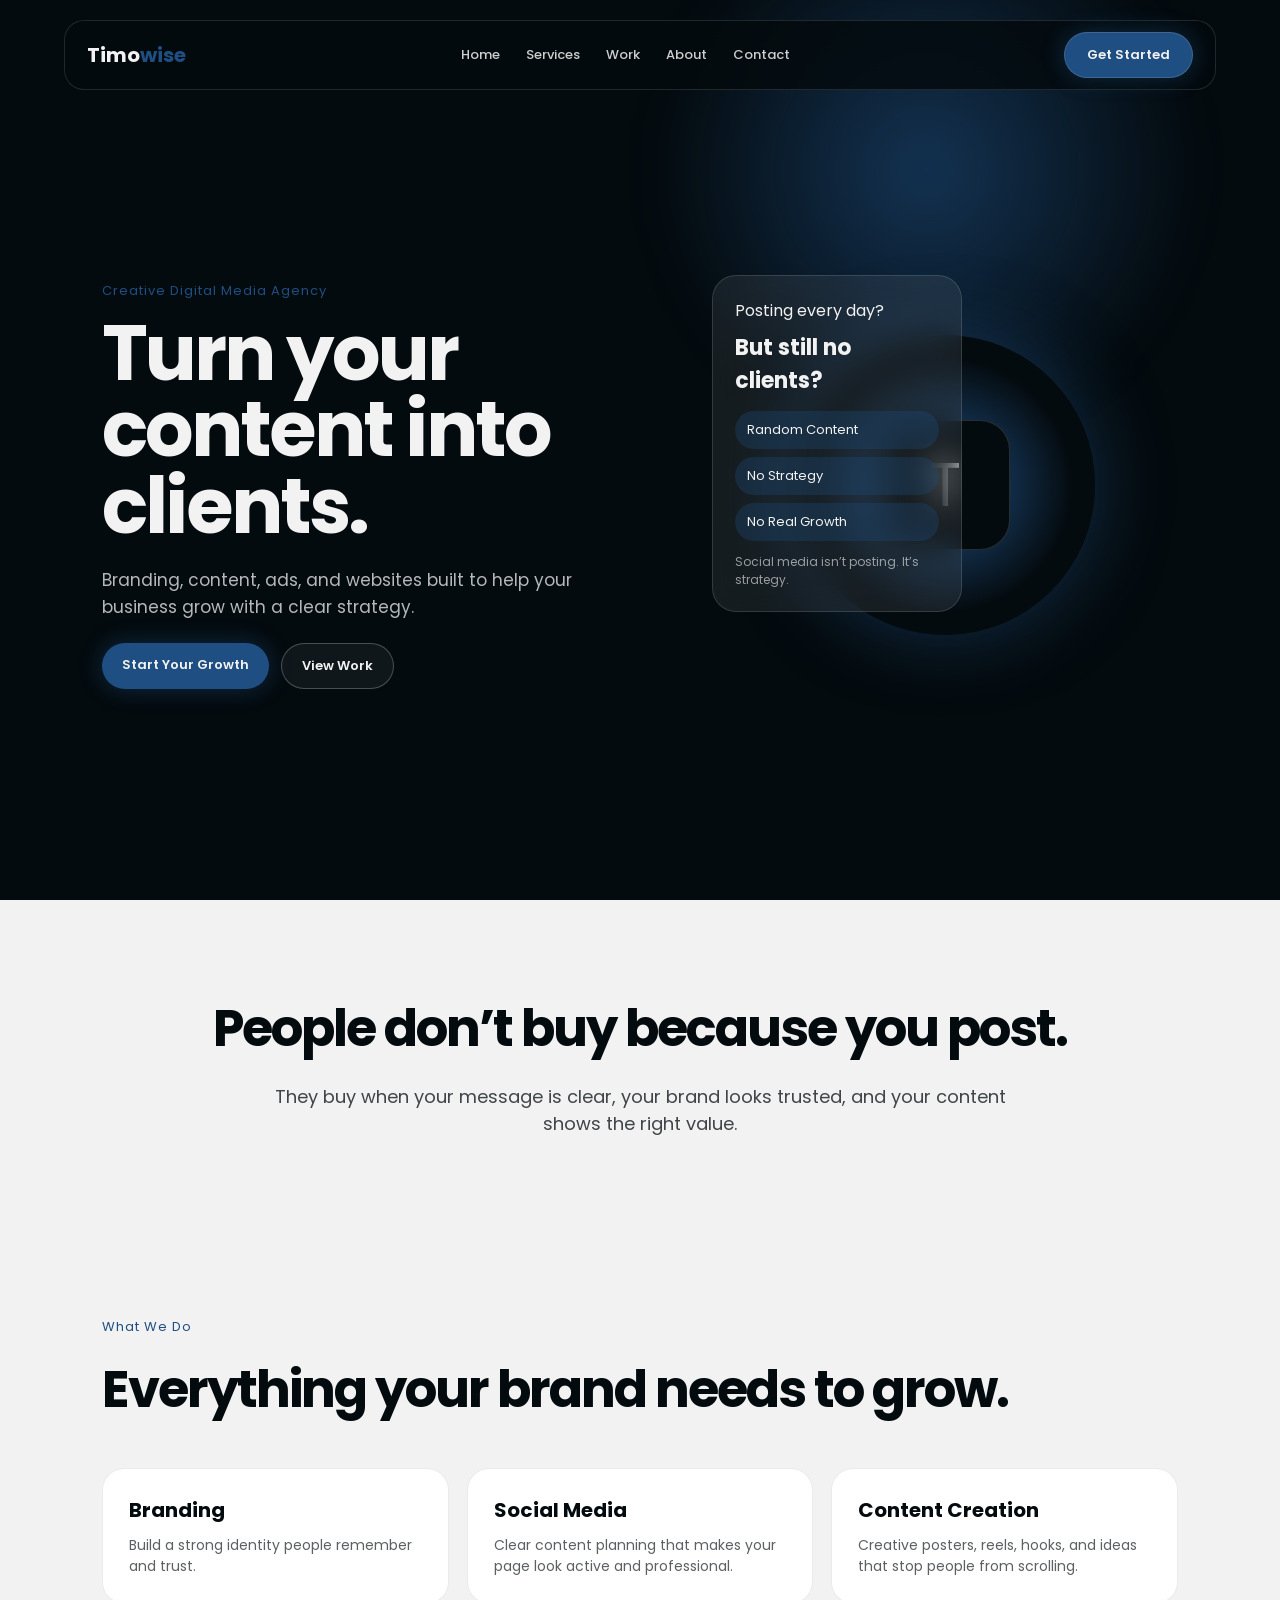
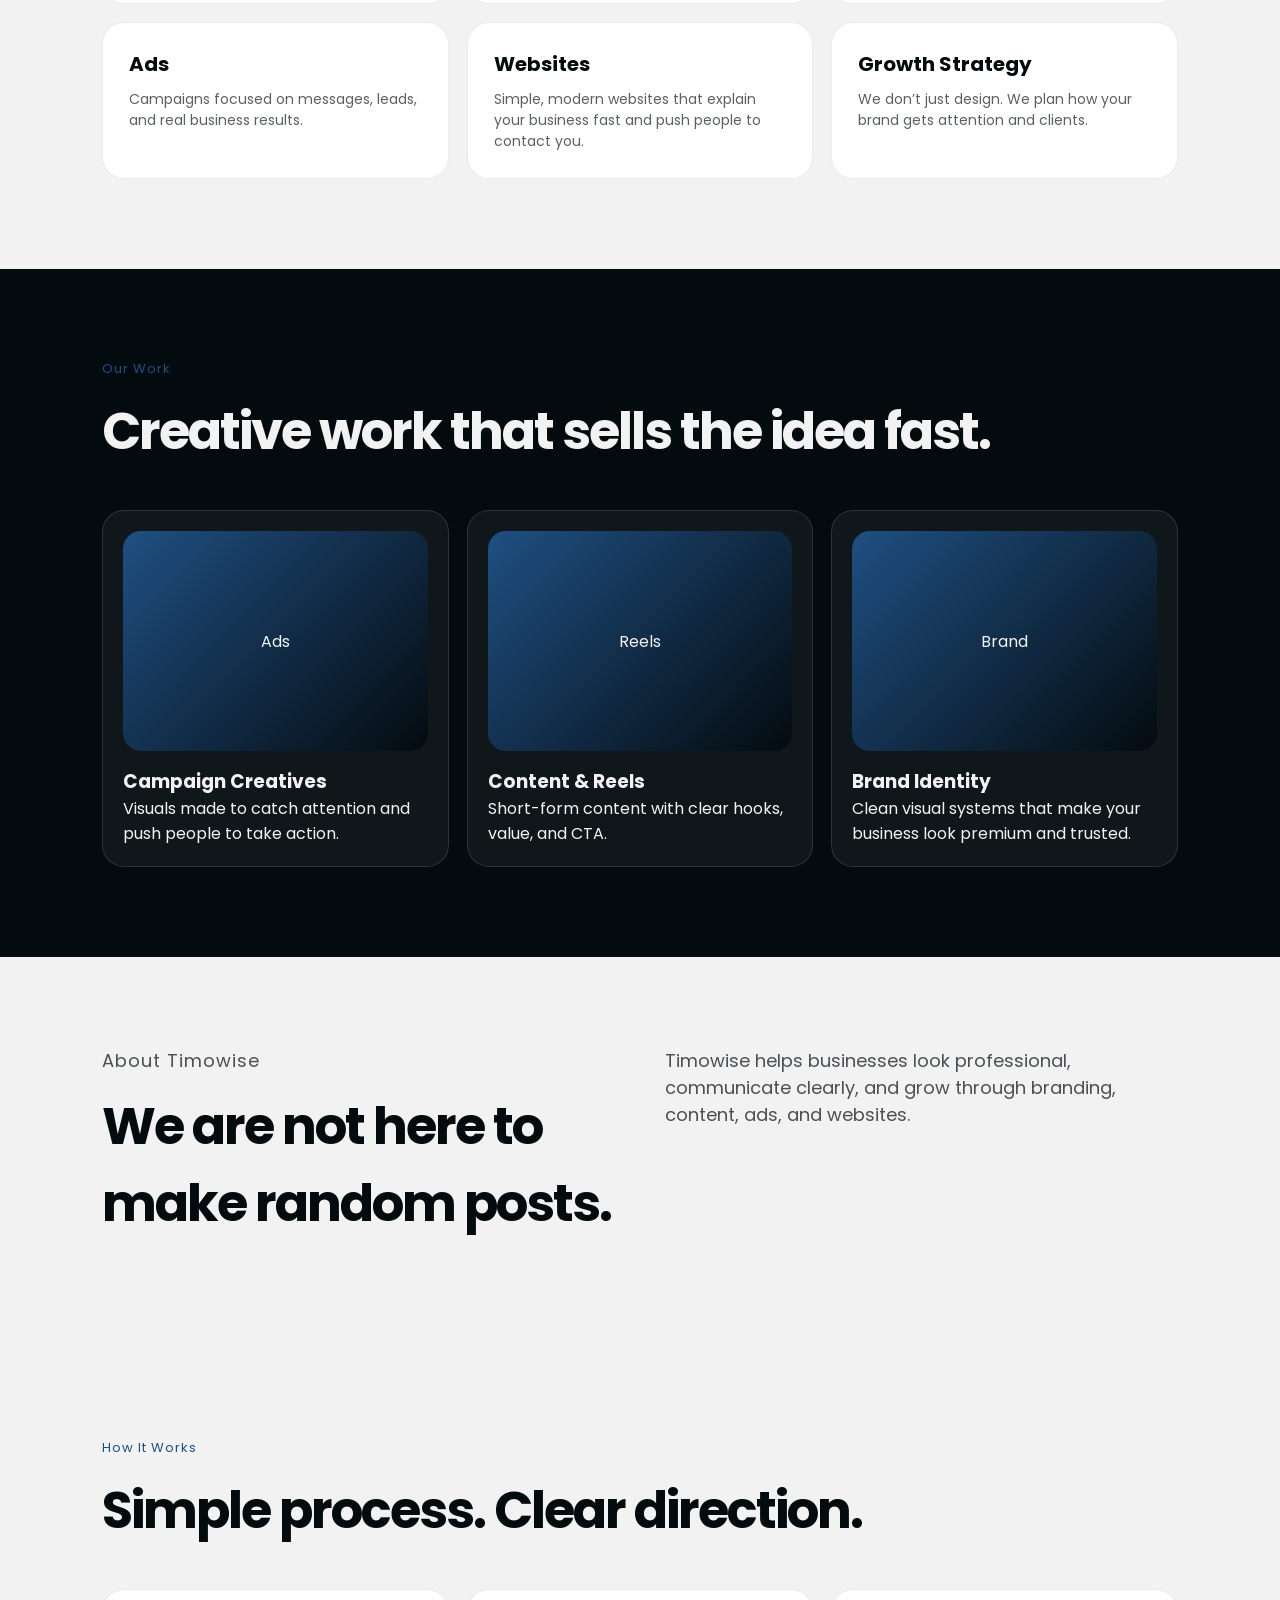
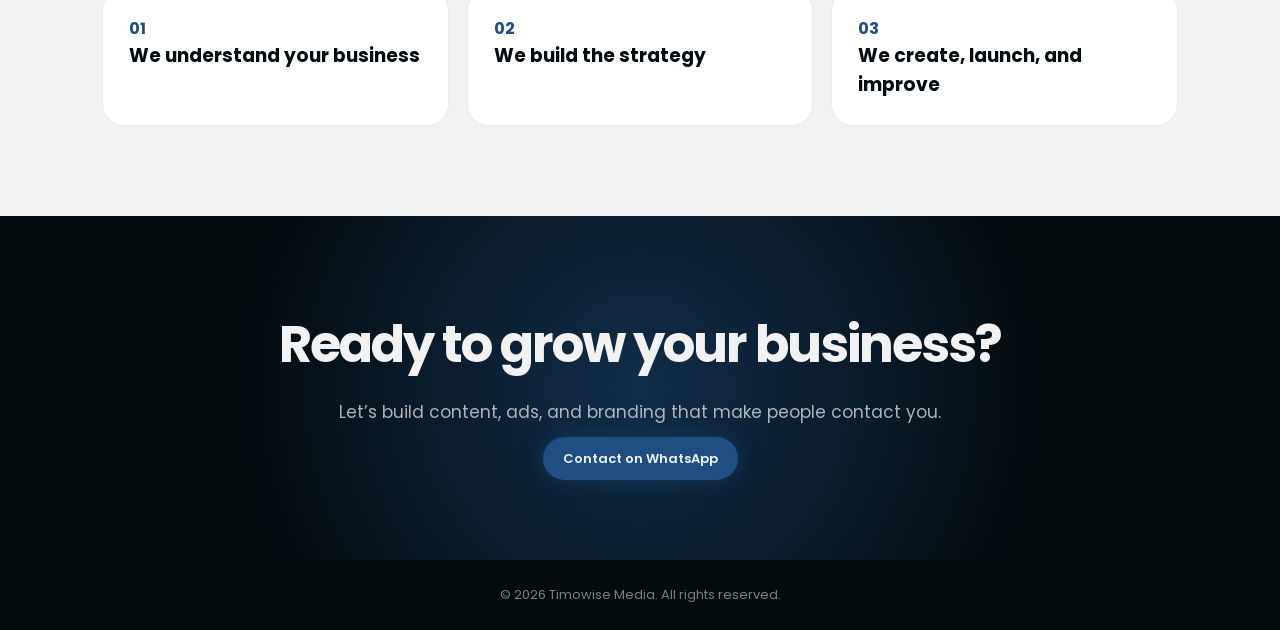
==== index.html @ c502953d "Add files via upload" ====
<!DOCTYPE html>
<html lang="en">
<head>
  <meta charset="UTF-8" />
  <meta name="viewport" content="width=device-width, initial-scale=1.0" />
  <title>Timowise Media | Growth Partner</title>

  <!-- Poppins Font -->
  <link href="https://fonts.googleapis.com/css2?family=Poppins:wght@500;600;700&display=swap" rel="stylesheet">

  <link rel="stylesheet" href="style.css" />
</head>
<body>

  <header class="navbar">
    <div class="logo">Timo<span>wise</span></div>

    <nav class="nav-links" id="navLinks">
      <a href="#home">Home</a>
      <a href="#services">Services</a>
      <a href="#work">Work</a>
      <a href="#about">About</a>
      <a href="#contact">Contact</a>
    </nav>

    <a href="#contact" class="nav-btn">Get Started</a>
    <button class="menu-btn" id="menuBtn">☰</button>
  </header>

  <section class="hero" id="home">
    <div class="hero-glow"></div>

    <div class="hero-content">
      <p class="tag">Creative Digital Media Agency</p>

      <h1>Turn your content into clients.</h1>

      <p class="hero-text">
        Branding, content, ads, and websites built to help your business grow with a clear strategy.
      </p>

      <div class="hero-buttons">
        <a href="#contact" class="btn primary">Start Your Growth</a>
        <a href="#work" class="btn secondary">View Work</a>
      </div>
    </div>

    <div class="hero-visual">
      <div class="growth-card">
        <p>Posting every day?</p>
        <h3>But still no clients?</h3>

        <span>Random Content</span>
        <span>No Strategy</span>
        <span>No Real Growth</span>

        <small>Social media isn’t posting. It’s strategy.</small>
      </div>

      <div class="brand-orb">
        <div class="brand-letter">T</div>
      </div>
    </div>
  </section>

  <section class="problem">
    <h2>People don’t buy because you post.</h2>
    <p>
      They buy when your message is clear, your brand looks trusted, and your content shows the right value.
    </p>
  </section>

  <section class="services" id="services">
    <p class="section-tag">What We Do</p>
    <h2>Everything your brand needs to grow.</h2>

    <div class="service-grid">
      <div class="service-card">
        <h3>Branding</h3>
        <p>Build a strong identity people remember and trust.</p>
      </div>

      <div class="service-card">
        <h3>Social Media</h3>
        <p>Clear content planning that makes your page look active and professional.</p>
      </div>

      <div class="service-card">
        <h3>Content Creation</h3>
        <p>Creative posters, reels, hooks, and ideas that stop people from scrolling.</p>
      </div>

      <div class="service-card">
        <h3>Ads</h3>
        <p>Campaigns focused on messages, leads, and real business results.</p>
      </div>

      <div class="service-card">
        <h3>Websites</h3>
        <p>Simple, modern websites that explain your business fast and push people to contact you.</p>
      </div>

      <div class="service-card">
        <h3>Growth Strategy</h3>
        <p>We don’t just design. We plan how your brand gets attention and clients.</p>
      </div>
    </div>
  </section>

  <section class="work" id="work">
    <p class="section-tag">Our Work</p>
    <h2>Creative work that sells the idea fast.</h2>

    <div class="work-grid">
      <div class="work-card">
        <div class="work-img">Ads</div>
        <h3>Campaign Creatives</h3>
        <p>Visuals made to catch attention and push people to take action.</p>
      </div>

      <div class="work-card">
        <div class="work-img">Reels</div>
        <h3>Content & Reels</h3>
        <p>Short-form content with clear hooks, value, and CTA.</p>
      </div>

      <div class="work-card">
        <div class="work-img">Brand</div>
        <h3>Brand Identity</h3>
        <p>Clean visual systems that make your business look premium and trusted.</p>
      </div>
    </div>
  </section>

  <section class="about" id="about">
    <div>
      <p class="section-tag">About Timowise</p>
      <h2>We are not here to make random posts.</h2>
    </div>

    <p>
      Timowise helps businesses look professional, communicate clearly, and grow through branding, content, ads, and websites.
    </p>
  </section>

  <section class="process">
    <p class="section-tag">How It Works</p>
    <h2>Simple process. Clear direction.</h2>

    <div class="steps">
      <div class="step">
        <span>01</span>
        <h3>We understand your business</h3>
      </div>

      <div class="step">
        <span>02</span>
        <h3>We build the strategy</h3>
      </div>

      <div class="step">
        <span>03</span>
        <h3>We create, launch, and improve</h3>
      </div>
    </div>
  </section>

  <section class="contact" id="contact">
    <h2>Ready to grow your business?</h2>
    <p>Let’s build content, ads, and branding that make people contact you.</p>

    <a href="https://wa.me/96100000000" class="btn primary">Contact on WhatsApp</a>
  </section>

  <footer>
    <p>© 2026 Timowise Media. All rights reserved.</p>
  </footer>

  <script src="script.js"></script>
</body>
</html>
---- style.css ----
@font-face {
  font-family: "Degular";
  src: url("fonts/DegularDemo-Regular.woff2") format("woff2");
}

:root {
  --light: #F2F2F2;
  --blue: #1F4F82;
  --dark: #040B0F;
}

* {
  margin: 0;
  padding: 0;
  box-sizing: border-box;
  font-family: "Poppins", sans-serif;
}

html {
  scroll-behavior: smooth;
}

body {
  background: var(--dark);
  color: var(--light);
  overflow-x: hidden;
}

/* NAVBAR */

.navbar {
  width: 90%;
  max-width: 1200px;
  height: 70px;
  padding: 0 22px;
  position: fixed;
  top: 20px;
  left: 50%;
  transform: translateX(-50%);
  z-index: 1000;

  background: rgba(4, 11, 15, 0.85);
  border: 1px solid rgba(242, 242, 242, 0.12);
  backdrop-filter: blur(16px);
  border-radius: 20px;

  display: flex;
  align-items: center;
  justify-content: space-between;
}

.logo {
  font-size: 20px;
  font-weight: 700;
}

.logo span {
  color: var(--blue);
}

.nav-links {
  display: flex;
  gap: 26px;
}

.nav-links a {
  color: var(--light);
  text-decoration: none;
  font-size: 13px;
  font-weight: 500;
  opacity: 0.85;
  transition: 0.3s;
}

.nav-links a:hover {
  color: var(--blue);
  opacity: 1;
}

/* NAV GET STARTED BUTTON */

.nav-btn {
  text-decoration: none;
  padding: 12px 22px;
  border-radius: 999px;
  font-size: 13px;
  font-weight: 600;
  color: var(--light);
  background: var(--blue);
  border: 1px solid rgba(242, 242, 242, 0.14);
  box-shadow: 0 0 22px rgba(31, 79, 130, 0.45);
  transition: 0.3s ease;
}

.nav-btn:hover {
  transform: translateY(-3px) scale(1.04);
  box-shadow: 0 14px 35px rgba(31, 79, 130, 0.55);
}

/* BUTTONS */

.btn {
  text-decoration: none;
  padding: 12px 20px;
  border-radius: 999px;
  font-size: 13px;
  font-weight: 600;
  transition: 0.3s ease;
}

.primary {
  background: var(--blue);
  color: var(--light);
  box-shadow: 0 0 22px rgba(31, 79, 130, 0.45);
}

.secondary {
  border: 1px solid rgba(242, 242, 242, 0.25);
  color: var(--light);
  background: rgba(242, 242, 242, 0.05);
}

.btn:hover {
  transform: translateY(-3px) scale(1.04);
  box-shadow: 0 14px 35px rgba(31, 79, 130, 0.45);
}

.menu-btn {
  display: none;
  background: none;
  border: none;
  color: var(--light);
  font-size: 24px;
}

/* HERO */

.hero {
  min-height: 100vh;
  padding: 150px 8% 80px;
  display: grid;
  grid-template-columns: 1.1fr 0.9fr;
  align-items: center;
  gap: 40px;
  position: relative;
}

.hero-glow {
  position: absolute;
  width: 580px;
  height: 580px;
  top: -120px;
  right: 5%;
  background: radial-gradient(circle, rgba(31,79,130,0.6), transparent 65%);
  filter: blur(25px);
  z-index: -1;
}

.tag,
.section-tag {
  font-family: "Degular", "Poppins", sans-serif;
  color: var(--blue);
  font-size: 13px;
  letter-spacing: 1px;
  margin-bottom: 14px;
}

.hero h1 {
  max-width: 760px;
  font-size: clamp(42px, 6vw, 78px);
  line-height: 1;
  letter-spacing: -3px;
  font-weight: 700;
}

.hero-text {
  max-width: 520px;
  margin: 22px 0;
  font-size: 17px;
  line-height: 1.6;
  color: rgba(242,242,242,0.75);
}

.hero-buttons {
  display: flex;
  gap: 12px;
}

.hero-visual {
  height: 480px;
  display: flex;
  align-items: center;
  justify-content: center;
  position: relative;
}

.brand-orb {
  width: 300px;
  height: 300px;
  border-radius: 50%;
  background: radial-gradient(circle, var(--blue), var(--dark) 60%);
  box-shadow: 0 0 70px rgba(31,79,130,0.5);
  display: flex;
  align-items: center;
  justify-content: center;
}

.brand-letter {
  width: 130px;
  height: 130px;
  border-radius: 30px;
  background: var(--dark);
  border: 1px solid rgba(242,242,242,0.15);
  font-size: 60px;
  display: flex;
  align-items: center;
  justify-content: center;
}

.growth-card {
  position: absolute;
  left: 0;
  top: 30px;
  width: 250px;
  padding: 22px;
  border-radius: 24px;
  background: rgba(242,242,242,0.08);
  border: 1px solid rgba(242,242,242,0.14);
  backdrop-filter: blur(16px);
  animation: float 4s ease-in-out infinite;
  transition: 0.3s ease;
}

.growth-card:hover {
  transform: translateY(-10px) scale(1.04);
  box-shadow: 0 24px 55px rgba(31,79,130,0.35);
}

.growth-card h3 {
  font-size: 22px;
  margin: 8px 0 14px;
}

.growth-card span {
  display: block;
  padding: 9px 12px;
  margin-top: 8px;
  border-radius: 999px;
  background: rgba(31,79,130,0.3);
  font-size: 13px;
}

.growth-card small {
  display: block;
  margin-top: 12px;
  font-size: 12px;
  color: rgba(242,242,242,0.6);
}

@keyframes float {
  0%,100% { transform: translateY(0); }
  50% { transform: translateY(-12px); }
}

/* SECTIONS */

section {
  padding: 90px 8%;
}

.problem h2,
.services h2,
.work h2,
.about h2,
.process h2,
.contact h2 {
  font-size: clamp(30px, 4vw, 52px);
  letter-spacing: -2px;
  margin-bottom: 16px;
}

.problem {
  background: var(--light);
  color: var(--dark);
  text-align: center;
}

.problem p {
  max-width: 750px;
  margin: auto;
  font-size: 18px;
  color: rgba(4,11,15,0.75);
}

/* SERVICES */

.services {
  background: var(--light);
  color: var(--dark);
}

.service-grid,
.work-grid,
.steps {
  margin-top: 40px;
  display: grid;
  grid-template-columns: repeat(3,1fr);
  gap: 18px;
}

/* ALL CARDS HOVER EFFECT */

.service-card,
.step,
.work-card {
  transition: 0.3s ease;
  cursor: pointer;
}

.service-card:hover,
.step:hover,
.work-card:hover {
  transform: translateY(-10px) scale(1.03);
  box-shadow: 0 22px 55px rgba(4,11,15,0.18);
}

.service-card,
.step {
  padding: 26px;
  border-radius: 22px;
  background: white;
  border: 1px solid rgba(4,11,15,0.08);
}

.service-card h3 {
  font-size: 20px;
  margin-bottom: 10px;
}

.service-card p {
  font-size: 14px;
  color: rgba(4,11,15,0.65);
}

/* WORK */

.work {
  background: var(--dark);
}

.work-card {
  padding: 20px;
  border-radius: 22px;
  background: rgba(242,242,242,0.05);
  border: 1px solid rgba(242,242,242,0.12);
}

.work-card:hover {
  background: rgba(242,242,242,0.08);
  box-shadow: 0 24px 60px rgba(31,79,130,0.28);
}

.work-img {
  height: 220px;
  border-radius: 18px;
  margin-bottom: 16px;
  background: linear-gradient(135deg, var(--blue), var(--dark));
  display: flex;
  align-items: center;
  justify-content: center;
}

/* ABOUT */

.about {
  background: var(--light);
  color: var(--dark);
  display: grid;
  grid-template-columns: 1fr 1fr;
  gap: 50px;
}

.about p {
  font-size: 18px;
  color: rgba(4,11,15,0.7);
}

/* PROCESS */

.process {
  background: var(--light);
  color: var(--dark);
}

.step span {
  color: var(--blue);
  font-weight: 700;
}

/* CONTACT */

.contact {
  text-align: center;
  background:
    radial-gradient(circle, rgba(31,79,130,0.5), transparent 60%),
    var(--dark);
}

.contact p {
  font-size: 17px;
  color: rgba(242,242,242,0.7);
  margin-bottom: 20px;
}

/* FOOTER */

footer {
  padding: 25px;
  text-align: center;
  font-size: 13px;
  color: rgba(242,242,242,0.5);
}

/* SCROLL ANIMATION */

.reveal {
  opacity: 0;
  transform: translateY(40px);
  transition: 0.7s ease;
}

.reveal.active {
  opacity: 1;
  transform: translateY(0);
}

/* MOBILE */

@media (max-width: 900px) {
  .nav-links {
    display: none;
    position: absolute;
    top: 80px;
    right: 0;
    width: 100%;
    padding: 20px;
    background: var(--dark);
    flex-direction: column;
    text-align: center;
    border-radius: 18px;
  }

  .nav-links.active {
    display: flex;
  }

  .menu-btn {
    display: block;
  }

  .nav-btn {
    display: none;
  }

  .hero {
    grid-template-columns: 1fr;
  }

  .hero-buttons {
    flex-wrap: wrap;
  }

  .service-grid,
  .work-grid,
  .steps,
  .about {
    grid-template-columns: 1fr;
  }
}
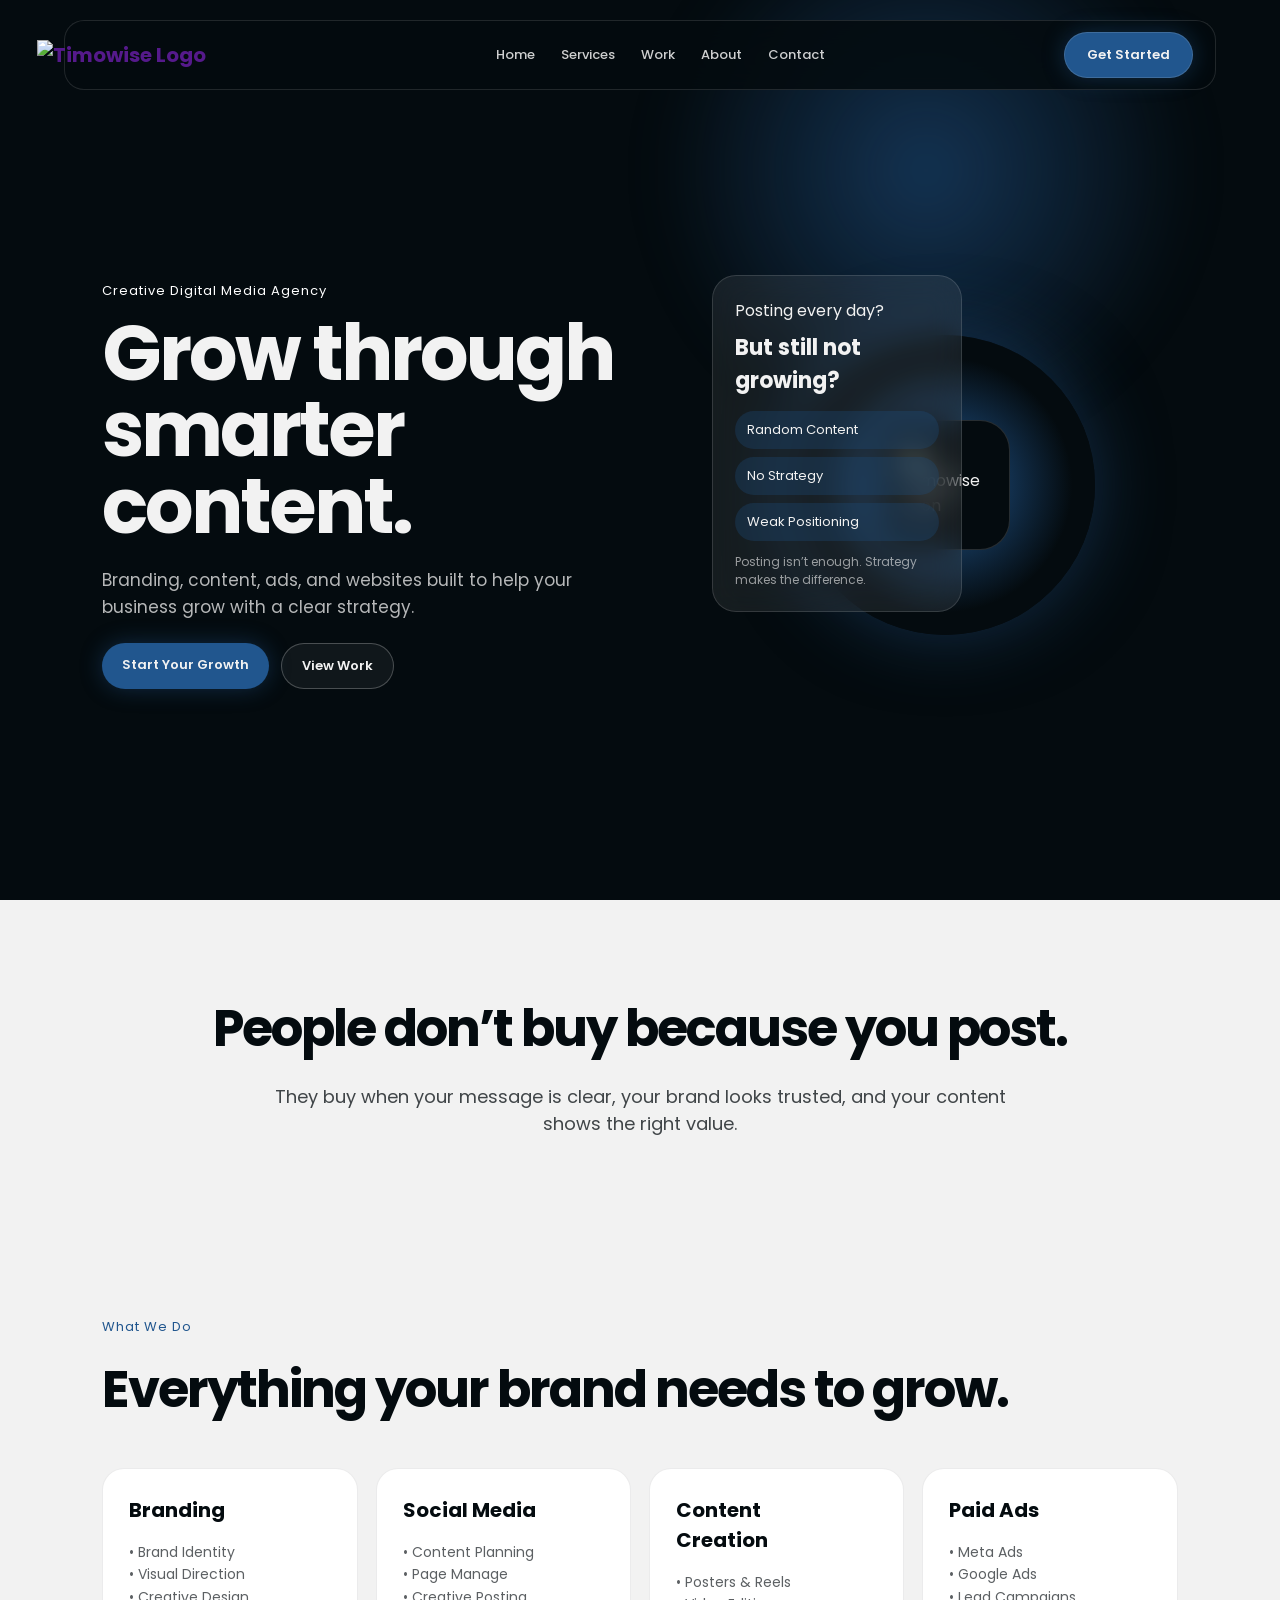
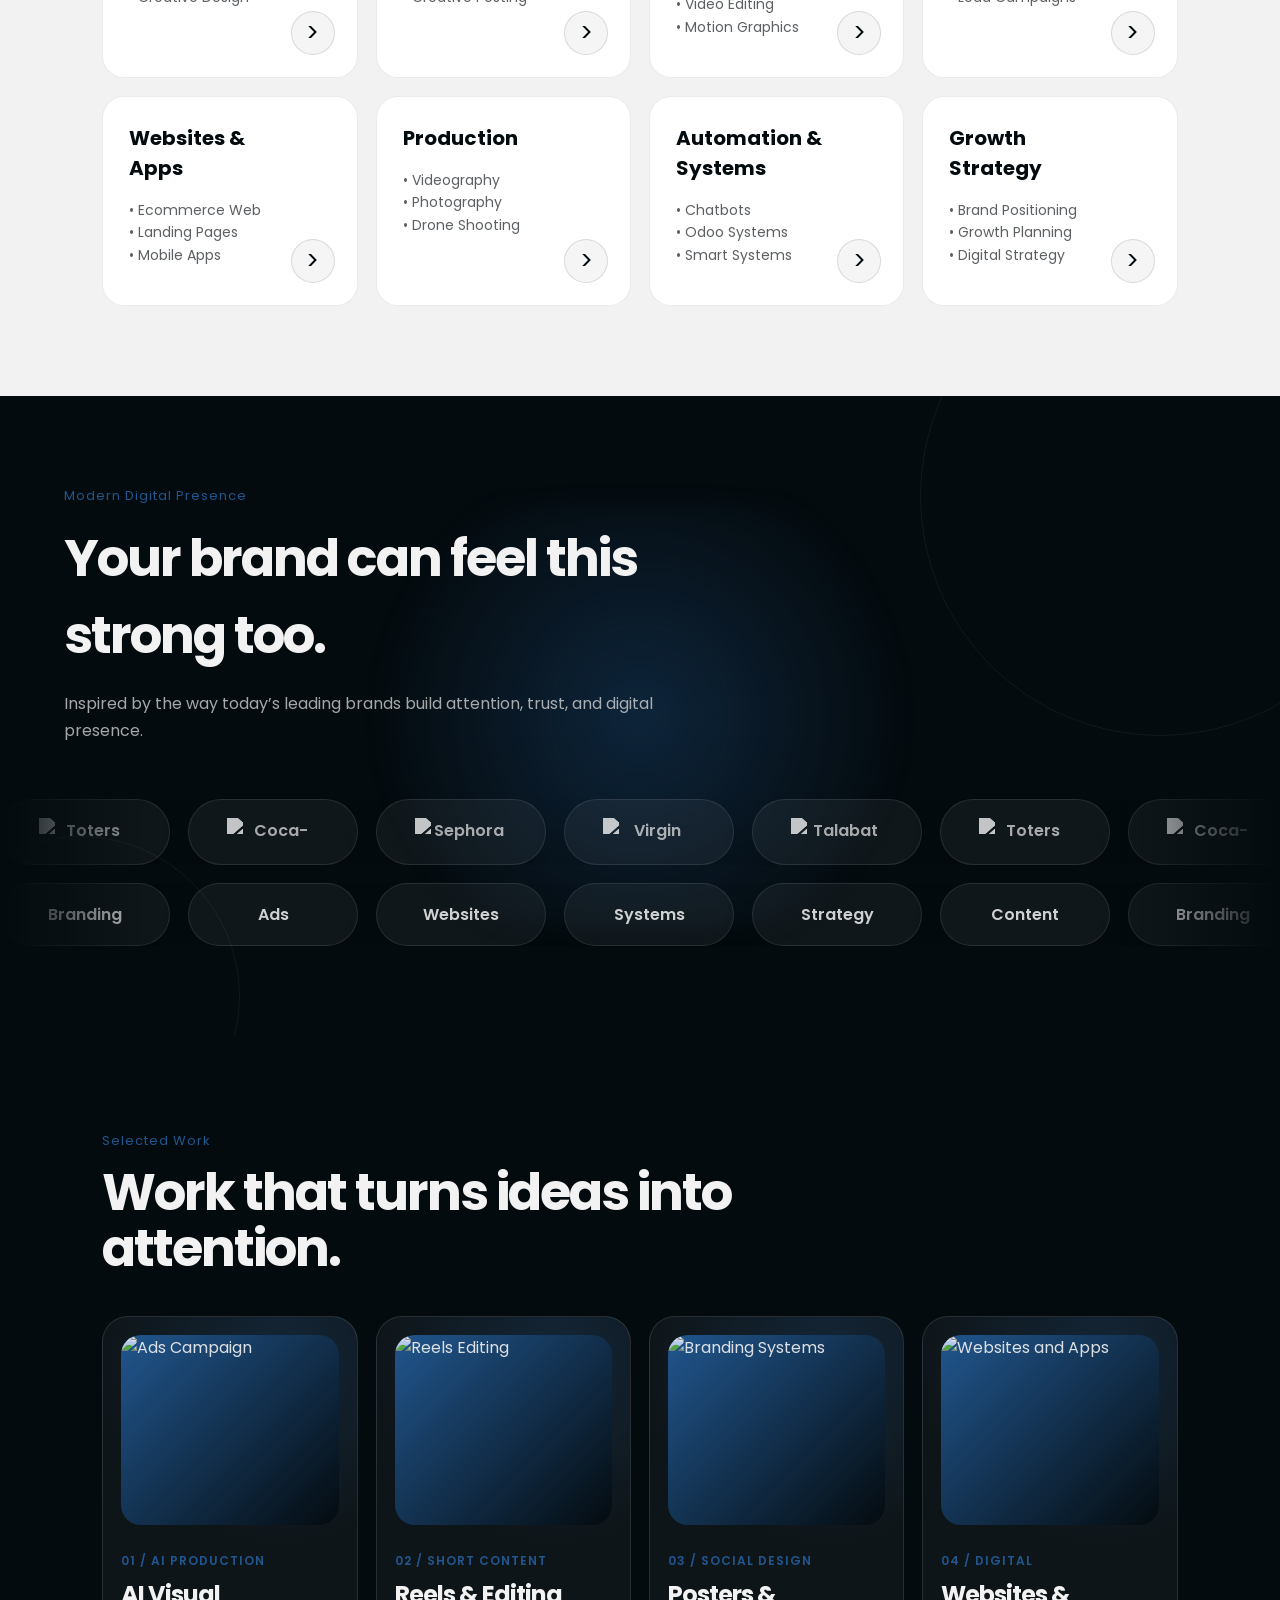
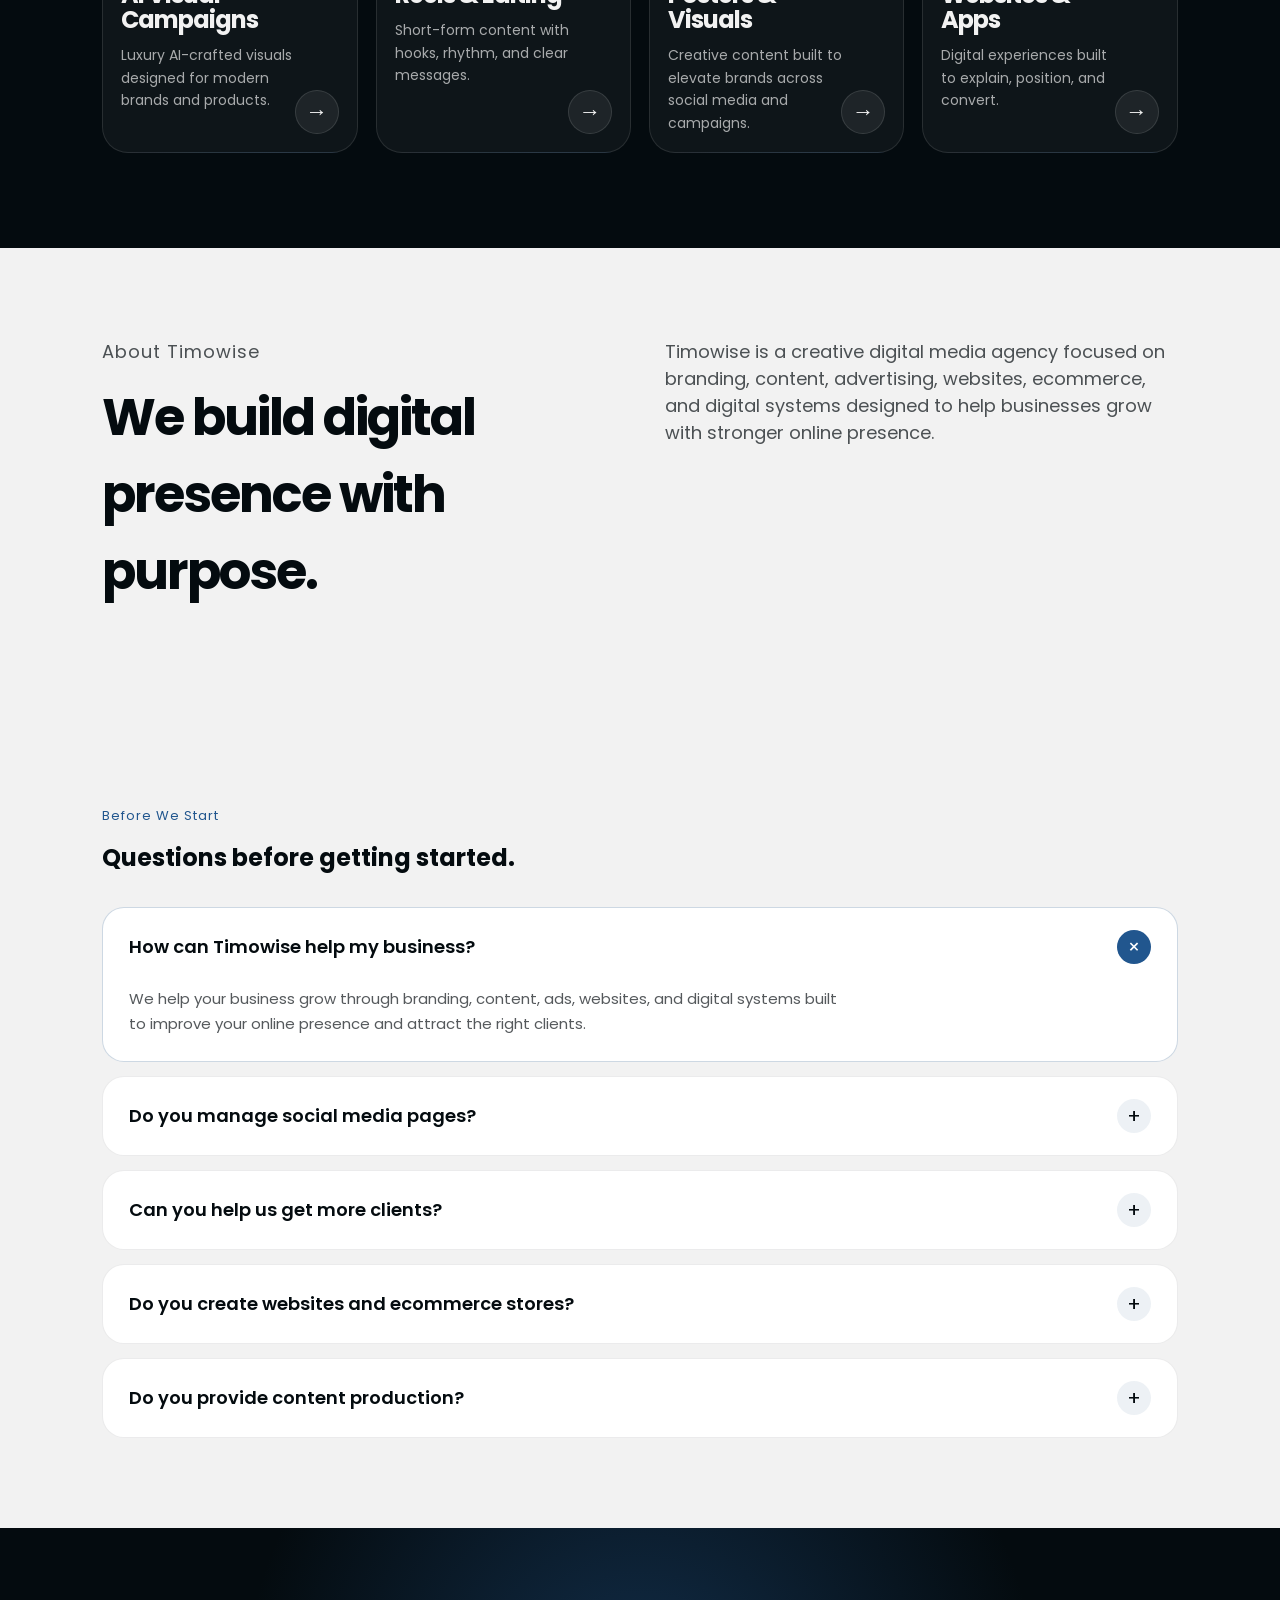
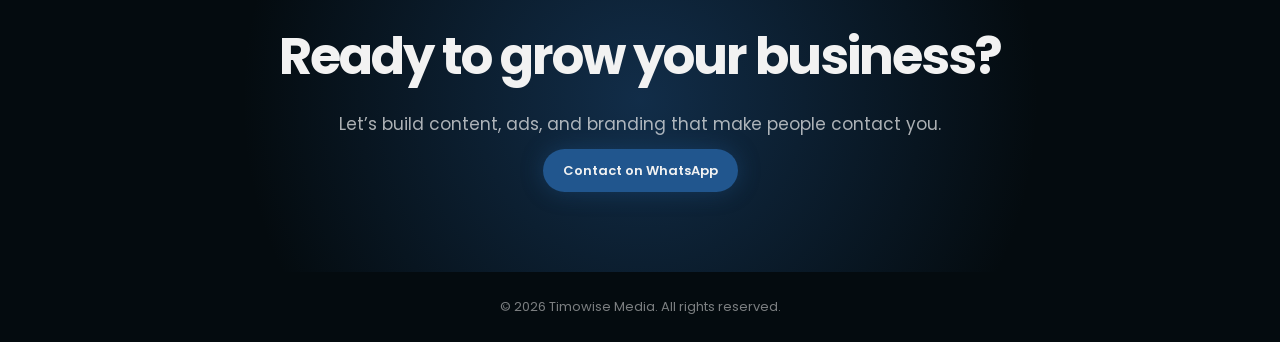
==== commit 88646084: "Add files via upload" ====
--- a/index.html
+++ b/index.html
@@ -11,9 +11,19 @@
   <link rel="stylesheet" href="style.css" />
 </head>
 <body>
+  
+<div class="preloader">
+  <div class="preloader-top"></div>
+  <div class="preloader-bottom"></div>
+
+  <div class="loader-line"></div>
+</div>
+
 
   <header class="navbar">
-    <div class="logo">Timo<span>wise</span></div>
+    <a href="" class="logo">
+  <img src="/logo/logo1.png" alt="Timowise Logo">
+</a>
 
     <nav class="nav-links" id="navLinks">
       <a href="#home">Home</a>
@@ -31,9 +41,12 @@
     <div class="hero-glow"></div>
 
     <div class="hero-content">
-      <p class="tag">Creative Digital Media Agency</p>
-
-      <h1>Turn your content into clients.</h1>
+      <p class="tag" style="color: white;">Creative Digital Media Agency</p>
+
+      <!-- <h1>Turn your content into growth.</h1> -->
+      <!-- <h1>Grow through smarter digital content</h1> -->
+      <h1>Grow through smarter content.</h1>
+     
 
       <p class="hero-text">
         Branding, content, ads, and websites built to help your business grow with a clear strategy.
@@ -48,19 +61,25 @@
     <div class="hero-visual">
       <div class="growth-card">
         <p>Posting every day?</p>
-        <h3>But still no clients?</h3>
+        <h3>But still not growing?</h3>
 
         <span>Random Content</span>
         <span>No Strategy</span>
-        <span>No Real Growth</span>
-
-        <small>Social media isn’t posting. It’s strategy.</small>
+        <span>Weak Positioning</span>
+
+        <small>Posting isn’t enough. Strategy makes the difference.</small>
       </div>
 
       <div class="brand-orb">
-        <div class="brand-letter">T</div>
-      </div>
-    </div>
+  <div class="brand-letter">
+    <img src="./logo/icon.png" alt="Timowise Icon">
+  </div>
+  </div>
+
+      <!-- <div class="brand-orb">
+        <div class="brand-letter">ti</div>
+      </div>
+    </div> -->
   </section>
 
   <section class="problem">
@@ -70,79 +89,398 @@
     </p>
   </section>
 
-  <section class="services" id="services">
-    <p class="section-tag">What We Do</p>
-    <h2>Everything your brand needs to grow.</h2>
-
-    <div class="service-grid">
-      <div class="service-card">
-        <h3>Branding</h3>
-        <p>Build a strong identity people remember and trust.</p>
-      </div>
-
-      <div class="service-card">
-        <h3>Social Media</h3>
-        <p>Clear content planning that makes your page look active and professional.</p>
-      </div>
-
-      <div class="service-card">
-        <h3>Content Creation</h3>
-        <p>Creative posters, reels, hooks, and ideas that stop people from scrolling.</p>
-      </div>
-
-      <div class="service-card">
-        <h3>Ads</h3>
-        <p>Campaigns focused on messages, leads, and real business results.</p>
-      </div>
-
-      <div class="service-card">
-        <h3>Websites</h3>
-        <p>Simple, modern websites that explain your business fast and push people to contact you.</p>
-      </div>
-
-      <div class="service-card">
-        <h3>Growth Strategy</h3>
-        <p>We don’t just design. We plan how your brand gets attention and clients.</p>
-      </div>
-    </div>
-  </section>
-
-  <section class="work" id="work">
-    <p class="section-tag">Our Work</p>
-    <h2>Creative work that sells the idea fast.</h2>
-
-    <div class="work-grid">
-      <div class="work-card">
-        <div class="work-img">Ads</div>
-        <h3>Campaign Creatives</h3>
-        <p>Visuals made to catch attention and push people to take action.</p>
-      </div>
-
-      <div class="work-card">
-        <div class="work-img">Reels</div>
-        <h3>Content & Reels</h3>
-        <p>Short-form content with clear hooks, value, and CTA.</p>
-      </div>
-
-      <div class="work-card">
-        <div class="work-img">Brand</div>
-        <h3>Brand Identity</h3>
-        <p>Clean visual systems that make your business look premium and trusted.</p>
-      </div>
-    </div>
-  </section>
+<section class="services" id="services">
+  <p class="section-tag">What We Do</p>
+
+  <h2>Everything your brand needs to grow.</h2>
+
+  <div class="service-grid">
+
+    <div class="service-card">
+      <h3>Branding</h3>
+
+      <p>• Brand Identity</p>
+      <p>• Visual Direction</p>
+      <p>• Creative Design</p>
+
+      <a href="contact-cta.html" class="service-arrow">></a>
+    </div>
+
+    <div class="service-card">
+      <h3>Social Media</h3>
+
+      <p>• Content Planning</p>
+      <p>• Page Manage</p>
+      <p>• Creative Posting</p>
+
+      <a href="contact-cta.html" class="service-arrow">></a>
+    </div>
+
+    <div class="service-card">
+      <h3>Content Creation</h3>
+
+      <p>• Posters & Reels</p>
+      <p>• Video Editing</p>
+      <p>• Motion Graphics</p>
+
+      <a href="contact-cta.html" class="service-arrow">></a>
+    </div>
+
+    <div class="service-card">
+      <h3>Paid Ads</h3>
+
+      <p>• Meta Ads</p>
+      <p>• Google Ads</p>
+      <p>• Lead Campaigns</p>
+
+      <a href="contact-cta.html" class="service-arrow">></a>
+    </div>
+
+    <div class="service-card">
+      <h3>Websites & Apps</h3>
+
+      <p>• Ecommerce Web</p>
+      <p>• Landing Pages</p>
+      <p>• Mobile Apps</p>
+
+      <a href="contact-cta.html" class="service-arrow">></a>
+    </div>
+
+    <div class="service-card">
+      <h3>Production</h3>
+
+      <p>• Videography</p>
+      <p>• Photography</p>
+      <p>• Drone Shooting</p>
+
+      <a href="contact-cta.html" class="service-arrow">></a>
+    </div>
+
+    <div class="service-card">
+      <h3>Automation & Systems</h3>
+
+      <p>• Chatbots</p>
+      <p>• Odoo Systems</p>
+      <p>• Smart Systems</p>
+
+      <a href="contact-cta.html" class="service-arrow">></a>
+    </div>
+
+    <div class="service-card">
+      <h3>Growth Strategy</h3>
+
+      <p>• Brand Positioning</p>
+      <p>• Growth Planning</p>
+      <p>• Digital Strategy</p>
+
+      <a href="contact-cta.html" class="service-arrow">></a>
+    </div>
+
+  </div>
+</section>
+
+
+<section class="brand-era">
+  <div class="brand-bg-glow"></div>
+  <div class="brand-orbit orbit-one"></div>
+  <div class="brand-orbit orbit-two"></div>
+
+  <div class="brand-era-content">
+    <p class="section-tag">Modern Digital Presence</p>
+
+    <h2>Your brand can feel this <br> strong too.</h2>
+
+    <p class="brand-era-subtext">
+      Inspired by the way today’s leading brands build attention, trust, and digital presence.
+    </p>
+  </div>
+
+  <div class="brand-marquee">
+    <div class="brand-track">
+
+      <div class="brand-pill logo-pill">
+        <img src="/brandsImge/ttrs.png" alt="Toters">
+      </div>
+
+      <div class="brand-pill logo-pill">
+        <img src="/brandsImge/ccla.png" alt="Coca-Cola">
+      </div>
+
+      <div class="brand-pill logo-pill">
+        <img src="/brandsImge/sephora.png" alt="Sephora">
+      </div>
+
+      <div class="brand-pill logo-pill">
+        <img src="/brandsImge/virgin.png" alt="Virgin">
+      </div>
+
+      <div class="brand-pill logo-pill">
+        <img src="/brandsImge/talabat.png" alt="Talabat">
+      </div>
+
+
+      
+      <div class="brand-pill logo-pill">
+        <img src="/brandsImge/ttrs.png" alt="Toters">
+      </div>
+
+      <div class="brand-pill logo-pill">
+        <img src="/brandsImge/ccla.png" alt="Coca-Cola">
+      </div>
+
+      <div class="brand-pill logo-pill">
+        <img src="/brandsImge/sephora.png" alt="Sephora">
+      </div>
+
+      <div class="brand-pill logo-pill">
+        <img src="/brandsImge/virgin.png" alt="Virgin">
+      </div>
+
+      <div class="brand-pill logo-pill">
+        <img src="/brandsImge/talabat.png" alt="Talabat">
+      </div>
+<!-- 
+      <div class="brand-pill logo-pill">
+        <img src="images/notion.svg" alt="Huawei">
+      </div>
+
+      <div class="brand-pill logo-pill">
+        <img src="images/apple.svg" alt="Apple">
+      </div>
+
+      <div class="brand-pill logo-pill">
+        <img src="images/nike.svg" alt="Nike">
+      </div>
+
+      <div class="brand-pill logo-pill">
+        <img src="images/spotify.svg" alt="Spotify">
+      </div>
+
+      <div class="brand-pill logo-pill">
+        <img src="images/airbnb.svg" alt="Airbnb">
+      </div>
+
+      <div class="brand-pill logo-pill">
+        <img src="images/netflix.svg" alt="Netflix">
+      </div>
+
+      <div class="brand-pill logo-pill">
+        <img src="images/notion.svg" alt="Notion">
+      </div> -->
+
+    </div>
+  </div>
+
+  <div class="brand-marquee reverse">
+    <div class="brand-track">
+      <div class="brand-pill">Branding</div>
+      <div class="brand-pill">Ads</div>
+      <div class="brand-pill">Websites</div>
+      <div class="brand-pill">Systems</div>
+      <div class="brand-pill">Strategy</div>
+      <div class="brand-pill">Content</div>
+
+      <div class="brand-pill">Branding</div>
+      <div class="brand-pill">Ads</div>
+      <div class="brand-pill">Websites</div>
+      <div class="brand-pill">Systems</div>
+      <div class="brand-pill">Strategy</div>
+      <div class="brand-pill">Content</div>
+    </div>
+  </div>
+</section>
+
+
+
+<section class="work-showcase" id="work">
+  <p class="section-tag">Selected Work</p>
+
+  <h2>Work that turns ideas into attention.</h2>
+
+  <div class="showcase-grid">
+
+    <a href="ads.html" class="showcase-card">
+      <div class="showcase-image">
+        <img src="/card_image/card1_img.png" alt="Ads Campaign">
+      </div>
+
+      <div class="showcase-content">
+        <span>01 / AI PRODUCTION</span>
+        <h3>AI Visual Campaigns</h3>
+        <p>Luxury AI-crafted visuals designed for modern brands and products.</p>
+      </div>
+
+      <div class="showcase-arrow">→</div>
+    </a>
+
+    <a href="reels.html" class="showcase-card">
+      <div class="showcase-image">
+        <img src="/card_image/card2_rel.png" alt="Reels Editing">
+      </div>
+
+      <div class="showcase-content">
+        <span>02 / Short Content</span>
+        <h3>Reels & Editing</h3>
+        <p>Short-form content with hooks, rhythm, and clear messages.</p>
+      </div>
+
+      <div class="showcase-arrow">→</div>
+    </a>
+
+    <a href="branding.html" class="showcase-card">
+      <div class="showcase-image">
+        <img src="/card_image/card3_img.png" alt="Branding Systems">
+      </div>
+
+      <div class="showcase-content">
+        <span>03 / SOCIAL DESIGN</span>
+        <h3>Posters & Visuals</h3>
+        <p>Creative content built to elevate brands across social media and campaigns.</p>
+      </div>
+
+      <div class="showcase-arrow">→</div>
+    </a>
+
+    <a href="websites.html" class="showcase-card">
+      <div class="showcase-image">
+        <img src="/card_image/card3_web.png" alt="Websites and Apps">
+      </div>
+
+      <div class="showcase-content">
+        <span>04 / Digital</span>
+        <h3>Websites & Apps</h3>
+        <p>Digital experiences built to explain, position, and convert.</p>
+      </div>
+
+      <div class="showcase-arrow">→</div>
+    </a>
+
+  </div>
+</section>
+
+
+
 
   <section class="about" id="about">
     <div>
       <p class="section-tag">About Timowise</p>
-      <h2>We are not here to make random posts.</h2>
+      <h2>We build digital presence with purpose.</h2>
     </div>
 
     <p>
-      Timowise helps businesses look professional, communicate clearly, and grow through branding, content, ads, and websites.
+     Timowise is a creative digital media agency focused on branding, content, advertising, websites, ecommerce, and digital systems designed to help businesses grow with stronger online presence.
     </p>
   </section>
 
+  <section class="questions" id="questions">
+  <p class="section-tag">Before We Start</p>
+  <h2>Questions before getting started.</h2>
+
+  <div class="faq-wrapper">
+
+    <div class="faq-item active">
+      <button class="faq-question">
+        <span>How can Timowise help my business?</span>
+        <span class="faq-icon">+</span>
+      </button>
+
+      <div class="faq-answer">
+        <p>
+          We help your business grow through branding, content, ads, websites, and digital systems built to improve your online presence and attract the right clients.
+        </p>
+      </div>
+    </div>
+
+    <div class="faq-item">
+      <button class="faq-question">
+        <span>Do you manage social media pages?</span>
+        <span class="faq-icon">+</span>
+      </button>
+
+      <div class="faq-answer">
+        <p>
+          Yes. We handle content planning, creative designs, reels, posting, and page management to keep your brand active, professional, and clear.
+        </p>
+      </div>
+    </div>
+
+    <div class="faq-item">
+      <button class="faq-question">
+        <span>Can you help us get more clients?</span>
+        <span class="faq-icon">+</span>
+      </button>
+
+      <div class="faq-answer">
+        <p>
+          Our work focuses on better visibility, stronger positioning, and campaigns that help turn attention into real business growth.
+        </p>
+      </div>
+    </div>
+
+    <div class="faq-item">
+      <button class="faq-question">
+        <span>Do you create websites and ecommerce stores?</span>
+        <span class="faq-icon">+</span>
+      </button>
+
+      <div class="faq-answer">
+        <p>
+          Yes. We create modern websites, ecommerce stores, landing pages, and digital experiences designed to explain your business clearly and convert visitors.
+        </p>
+      </div>
+    </div>
+
+    <div class="faq-item">
+      <button class="faq-question">
+        <span>Do you provide content production?</span>
+        <span class="faq-icon">+</span>
+      </button>
+
+      <div class="faq-answer">
+        <p>
+          Yes. We provide photography, videography, drone shooting, editing, reels, and creative production for brands that want professional content.
+        </p>
+      </div>
+    </div>
+
+  </div>
+</section>
+
+
+
+<!-- 
+<section class="value-section">
+  <p class="section-tag">Why Timowise</p>
+  <h2>Built for modern brands.</h2>
+
+  <div class="value-grid">
+    <div class="value-card">
+      <span>01</span>
+      <h3>Strong Positioning</h3>
+      <p>Clear branding and digital presence that help your business stand out.</p>
+    </div>
+
+    <div class="value-card">
+      <span>02</span>
+      <h3>Strategic Content</h3>
+      <p>Content created with purpose, direction, and real business goals.</p>
+    </div>
+
+    <div class="value-card">
+      <span>03</span>
+      <h3>Digital Growth Tools</h3>
+      <p>Websites, ecommerce, ads, and systems built to support your growth.</p>
+    </div>
+
+    <div class="value-card">
+      <span>04</span>
+      <h3>Creative Execution</h3>
+      <p>Visuals, campaigns, and content production designed to look professional.</p>
+    </div>
+  </div>
+</section> -->
+
+<!-- 
   <section class="process">
     <p class="section-tag">How It Works</p>
     <h2>Simple process. Clear direction.</h2>
@@ -163,7 +501,7 @@
         <h3>We create, launch, and improve</h3>
       </div>
     </div>
-  </section>
+  </section> -->
 
   <section class="contact" id="contact">
     <h2>Ready to grow your business?</h2>
@@ -177,5 +515,8 @@
   </footer>
 
   <script src="script.js"></script>
+
+
+
 </body>
 </html>
--- a/style.css
+++ b/style.css
@@ -5,7 +5,7 @@
 
 :root {
   --light: #F2F2F2;
-  --blue: #1F4F82;
+  --blue: #21568e;
   --dark: #040B0F;
 }
 
@@ -24,9 +24,42 @@
   background: var(--dark);
   color: var(--light);
   overflow-x: hidden;
+
+
 }
 
 /* NAVBAR */
+
+.logo {
+  display: flex;
+  align-items: center;
+  text-decoration: none;
+  margin-left: -50px;
+  width: 220px;
+  height: 70px;
+  overflow: hidden;
+  cursor: default;
+}
+
+.logo img {
+  width: 220px;
+  height: auto;
+  display: block;
+  cursor: pointer;
+}
+
+.logo img:hover {
+  transform: scale(1.08);
+}
+@media (max-width: 900px) {
+  .logo {
+    margin-left: -15px;
+  }
+
+  .logo img {
+    width: 170px;
+  }
+}
 
 .navbar {
   width: 90%;
@@ -204,7 +237,7 @@
   align-items: center;
   justify-content: center;
 }
-
+/* 
 .brand-letter {
   width: 130px;
   height: 130px;
@@ -215,6 +248,26 @@
   display: flex;
   align-items: center;
   justify-content: center;
+} */
+
+
+.brand-letter {
+  width: 130px;
+  height: 130px;
+  border-radius: 30px;
+  background: var(--dark);
+  border: 1px solid rgba(242,242,242,0.15);
+
+  display: flex;
+  align-items: center;
+  justify-content: center;
+}
+
+.brand-letter img {
+  width: 76px;
+  height: auto;
+  display: block;
+  object-fit: contain;
 }
 
 .growth-card {
@@ -291,7 +344,6 @@
   font-size: 18px;
   color: rgba(4,11,15,0.75);
 }
-
 /* SERVICES */
 
 .services {
@@ -299,48 +351,97 @@
   color: var(--dark);
 }
 
-.service-grid,
-.work-grid,
-.steps {
+.service-grid {
   margin-top: 40px;
   display: grid;
-  grid-template-columns: repeat(3,1fr);
+  grid-template-columns: repeat(4, 1fr);
   gap: 18px;
 }
 
-/* ALL CARDS HOVER EFFECT */
-
-.service-card,
-.step,
-.work-card {
-  transition: 0.3s ease;
-  cursor: pointer;
-}
-
-.service-card:hover,
-.step:hover,
-.work-card:hover {
-  transform: translateY(-10px) scale(1.03);
-  box-shadow: 0 22px 55px rgba(4,11,15,0.18);
-}
-
-.service-card,
-.step {
-  padding: 26px;
+.service-card {
+  position: relative;
+  min-height: 210px;
+  padding: 26px 76px 26px 26px;
   border-radius: 22px;
   background: white;
   border: 1px solid rgba(4,11,15,0.08);
+  overflow: hidden;
+  transition: 0.3s ease;
+  cursor: pointer;
+}
+
+.service-card:hover {
+  transform: translateY(-10px) scale(1.03);
+  box-shadow: 0 22px 55px rgba(4,11,15,0.18);
 }
 
 .service-card h3 {
   font-size: 20px;
-  margin-bottom: 10px;
+  margin-bottom: 16px;
 }
 
 .service-card p {
   font-size: 14px;
+  line-height: 1.6;
   color: rgba(4,11,15,0.65);
 }
+
+/* SERVICE ARROW */
+
+.service-arrow {
+  position: absolute;
+  right: 22px;
+  bottom: 22px;
+
+  width: 44px;
+  height: 44px;
+  border-radius: 50%;
+
+  display: flex;
+  align-items: center;
+  justify-content: center;
+
+  text-decoration: none;
+  color: var(--dark);
+
+  background: rgba(4,11,15,0.04);
+  border: 1px solid rgba(4,11,15,0.12);
+
+  font-size: 24px;
+  line-height: 1;
+
+  transition: 0.3s ease;
+}
+
+.service-card:hover .service-arrow {
+  background: var(--blue);
+  color: white;
+  transform: translateX(4px);
+  box-shadow: 0 14px 30px rgba(31,79,130,0.25);
+}
+
+.service-arrow:hover {
+  transform: translateX(6px) scale(1.05);
+}
+
+/* RESPONSIVE */
+
+@media (max-width: 1100px) {
+  .service-grid {
+    grid-template-columns: repeat(2, 1fr);
+  }
+}
+
+@media (max-width: 900px) {
+  .service-grid {
+    grid-template-columns: 1fr;
+  }
+
+  .service-card {
+    padding: 24px 70px 24px 24px;
+  }
+}
+
 
 /* WORK */
 
@@ -396,6 +497,121 @@
   color: var(--blue);
   font-weight: 700;
 }
+/* QUESTIONS / FAQ */
+
+.questions {
+  background: var(--light);
+  color: var(--dark);
+}
+
+.questions h2 {
+  max-width: 700px;
+}
+
+.faq-wrapper {
+  margin-top: 32px;
+  display: flex;
+  flex-direction: column;
+  gap: 14px;
+}
+
+.faq-item {
+  background: white;
+  border: 1px solid rgba(4,11,15,0.08);
+  border-radius: 22px;
+  overflow: hidden;
+  transition: 0.3s ease;
+}
+
+.faq-item:hover {
+  transform: translateY(-3px);
+  box-shadow: 0 16px 40px rgba(4,11,15,0.08);
+}
+
+.faq-question {
+  width: 100%;
+  padding: 22px 26px;
+  background: transparent;
+  border: none;
+  color: var(--dark);
+
+  display: flex;
+  align-items: center;
+  justify-content: space-between;
+
+  cursor: pointer;
+  text-align: left;
+}
+
+.faq-question span:first-child {
+  font-size: 18px;
+  font-weight: 600;
+}
+
+.faq-icon {
+  width: 34px;
+  height: 34px;
+  min-width: 34px;
+  border-radius: 50%;
+
+  background: rgba(31,79,130,0.08);
+  color: var(--dark);
+
+  display: flex;
+  align-items: center;
+  justify-content: center;
+
+  font-size: 20px;
+  transition: 0.3s ease;
+}
+
+.faq-answer {
+  max-height: 0;
+  overflow: hidden;
+  transition: max-height 0.35s ease;
+}
+
+.faq-answer p {
+  padding: 0 26px 24px;
+  max-width: 760px;
+
+  color: rgba(4,11,15,0.68);
+
+  font-size: 15px;
+  line-height: 1.7;
+}
+
+.faq-item.active {
+  border-color: rgba(31,79,130,0.22);
+}
+
+.faq-item.active .faq-answer {
+  max-height: 220px;
+}
+
+.faq-item.active .faq-icon {
+  background: var(--blue);
+  color: white;
+  transform: rotate(45deg);
+}
+
+/* MOBILE */
+
+@media (max-width: 900px) {
+  .faq-question {
+    padding: 18px 20px;
+  }
+
+  .faq-question span:first-child {
+    font-size: 16px;
+  }
+
+  .faq-answer p {
+    padding: 0 20px 20px;
+    font-size: 14px;
+  }
+}
+
 
 /* CONTACT */
 
@@ -476,4 +692,568 @@
   .about {
     grid-template-columns: 1fr;
   }
+}
+/* VALUE SECTION */
+/* 
+.value-section {
+  background: var(--light);
+  color: var(--dark);
+}
+
+.value-section h2 {
+  max-width: 800px;
+}
+
+.value-grid {
+  margin-top: 38px;
+  display: grid;
+  grid-template-columns: repeat(4, 1fr);
+  gap: 18px;
+}
+
+.value-card {
+  background: white;
+  border: 1px solid rgba(4,11,15,0.08);
+  border-radius: 24px;
+  padding: 28px;
+  min-height: 230px;
+  transition: 0.3s ease;
+}
+
+.value-card:hover {
+  transform: translateY(-8px) scale(1.02);
+  box-shadow: 0 22px 55px rgba(4,11,15,0.12);
+}
+
+.value-card span {
+  display: inline-flex;
+  margin-bottom: 28px;
+  color: var(--blue);
+  font-weight: 700;
+  font-size: 15px;
+}
+
+.value-card h3 {
+  font-size: 22px;
+  margin-bottom: 12px;
+}
+
+.value-card p {
+  font-size: 15px;
+  line-height: 1.6;
+  color: rgba(4,11,15,0.65);
+}
+
+@media (max-width: 1100px) {
+  .value-grid {
+    grid-template-columns: repeat(2, 1fr);
+  }
+}
+
+@media (max-width: 700px) {
+  .value-grid {
+    grid-template-columns: 1fr;
+  }
+} */
+/* BRAND ERA SECTION */
+
+.brand-era {
+  position: relative;
+  overflow: hidden;
+  background: var(--dark);
+  color: var(--light);
+  padding: 90px 0;
+}
+
+/* BLUE GLOW */
+
+.brand-bg-glow {
+  position: absolute;
+  width: 700px;
+  height: 420px;
+  top: 50%;
+  left: 50%;
+  transform: translate(-50%, -50%);
+
+  background: radial-gradient(
+    circle,
+    rgba(31,79,130,0.38),
+    transparent 65%
+  );
+
+  filter: blur(12px);
+
+  pointer-events: none;
+}
+
+/* ORBITS */
+
+.brand-orbit {
+  position: absolute;
+  border-radius: 50%;
+  border: 1px solid rgba(242,242,242,0.06);
+
+  pointer-events: none;
+
+  will-change: transform;
+}
+
+.orbit-one {
+  width: 480px;
+  height: 480px;
+
+  top: -140px;
+  right: -120px;
+
+  animation: rotateOrbit 18s linear infinite;
+}
+
+.orbit-two {
+  width: 320px;
+  height: 320px;
+
+  bottom: -120px;
+  left: -80px;
+
+  animation: rotateOrbit 24s linear infinite reverse;
+}
+
+/* CONTENT */
+
+.brand-era-content {
+  width: 90%;
+  max-width: 1200px;
+
+  margin: 0 auto 55px;
+
+  text-align: left;
+
+  position: relative;
+  z-index: 2;
+}
+
+.brand-era-content h2 {
+  max-width: 760px;
+
+  font-size: clamp(30px, 4vw, 52px);
+
+  letter-spacing: -2px;
+
+  margin-bottom: 16px;
+}
+
+.brand-era-subtext {
+  max-width: 620px;
+
+  color: rgba(242,242,242,0.68);
+
+  font-size: 16px;
+  line-height: 1.7;
+}
+
+/* MARQUEE */
+
+.brand-marquee {
+  width: 100%;
+
+  overflow: hidden;
+
+  position: relative;
+  z-index: 2;
+
+  margin-top: 18px;
+}
+
+.brand-marquee::before,
+.brand-marquee::after {
+  content: "";
+
+  position: absolute;
+  top: 0;
+
+  width: 160px;
+  height: 100%;
+
+  z-index: 3;
+
+  pointer-events: none;
+}
+
+.brand-marquee::before {
+  left: 0;
+  background: linear-gradient(to right, var(--dark), transparent);
+}
+
+.brand-marquee::after {
+  right: 0;
+  background: linear-gradient(to left, var(--dark), transparent);
+}
+
+/* TRACK */
+
+.brand-track {
+  display: flex;
+  gap: 18px;
+
+  width: max-content;
+
+  animation: moveBrands 28s linear infinite;
+
+  will-change: transform;
+}
+
+.reverse .brand-track {
+  animation-direction: reverse;
+  animation-duration: 34s;
+}
+
+/* PILLS */
+
+.brand-pill {
+  min-width: 170px;
+
+  padding: 18px 28px;
+
+  border-radius: 999px;
+
+  background: rgba(242,242,242,0.05);
+
+  border: 1px solid rgba(242,242,242,0.1);
+
+  color: rgba(242,242,242,0.85);
+
+  font-weight: 600;
+
+  text-align: center;
+
+  box-shadow: 0 14px 30px rgba(0,0,0,0.18);
+
+  transition: 0.3s ease;
+}
+
+.brand-pill:hover {
+  transform: translateY(-5px) scale(1.04);
+
+  background: rgba(31,79,130,0.28);
+
+  box-shadow: 0 18px 40px rgba(31,79,130,0.18);
+}
+
+/* LOGO PILLS */
+
+.logo-pill {
+  display: flex;
+  align-items: center;
+  justify-content: center;
+}
+
+.logo-pill img {
+  width: 92px;
+  height: 28px;
+
+  object-fit: contain;
+
+  filter: brightness(0) invert(1);
+
+  opacity: 0.75;
+
+  transition: 0.3s ease;
+}
+
+.logo-pill:hover img {
+  opacity: 1;
+
+  transform: scale(1.06);
+}
+
+/* ANIMATIONS */
+
+@keyframes moveBrands {
+  from {
+    transform: translateX(0);
+  }
+
+  to {
+    transform: translateX(-50%);
+  }
+}
+
+@keyframes rotateOrbit {
+  from {
+    transform: rotate(0deg);
+  }
+
+  to {
+    transform: rotate(360deg);
+  }
+}
+
+/* MOBILE */
+
+@media (max-width: 900px) {
+
+  .brand-era {
+    padding: 75px 0;
+  }
+
+  .brand-pill {
+    min-width: 135px;
+
+    padding: 14px 22px;
+
+    font-size: 13px;
+  }
+
+  .logo-pill img {
+    width: 75px;
+    height: 24px;
+  }
+
+  .brand-marquee::before,
+  .brand-marquee::after {
+    width: 80px;
+  }
+
+  .brand-era-subtext {
+    font-size: 15px;
+  }
+}
+
+
+
+
+/* PRELOADER */
+
+.preloader {
+  position: fixed;
+  inset: 0;
+  z-index: 9999999;
+
+  display: flex;
+  align-items: center;
+  justify-content: center;
+
+  overflow: hidden;
+}
+
+/* TOP + BOTTOM */
+
+.preloader-top,
+.preloader-bottom {
+  position: absolute;
+  left: 0;
+
+  width: 100%;
+  height: 50%;
+
+  background: var(--dark);
+
+  transition: transform 1s cubic-bezier(0.76, 0, 0.24, 1);
+}
+
+.preloader-top {
+  top: 0;
+}
+
+.preloader-bottom {
+  bottom: 0;
+}
+
+/* LOADER LINE */
+
+.loader-line {
+  width: 260px;
+  height: 2px;
+
+  background: rgba(242,242,242,0.12);
+
+  position: relative;
+  overflow: hidden;
+
+  z-index: 3;
+
+  transition: opacity 0.4s ease;
+}
+
+.loader-line::before {
+  content: "";
+
+  position: absolute;
+  inset: 0;
+
+  width: 45%;
+
+  background: var(--blue);
+
+  animation: loadingLine 1.2s ease-in-out infinite;
+}
+
+@keyframes loadingLine {
+  0% {
+    transform: translateX(-120%);
+  }
+
+  100% {
+    transform: translateX(260%);
+  }
+}
+
+/* OPEN EFFECT */
+
+.preloader.hide .preloader-top {
+  transform: translateY(-100%);
+}
+
+.preloader.hide .preloader-bottom {
+  transform: translateY(100%);
+}
+
+.preloader.hide .loader-line {
+  opacity: 0;
+}
+
+
+
+
+/* WORK SHOWCASE */
+
+.work-showcase {
+  background: var(--dark);
+  color: var(--light);
+  padding: 95px 8%;
+  overflow: hidden;
+}
+
+.work-showcase h2 {
+  font-size: clamp(30px, 4vw, 52px);
+  line-height: 1.08;
+  letter-spacing: -2px;
+  max-width: 720px;
+  margin-bottom: 40px;
+}
+
+.showcase-grid {
+  display: grid;
+  grid-template-columns: repeat(4, 1fr);
+  gap: 18px;
+}
+
+.showcase-card {
+  position: relative;
+  min-height: 430px;
+  padding: 18px;
+  border-radius: 26px;
+  text-decoration: none;
+  color: var(--light);
+  background:
+    radial-gradient(circle at 70% 10%, rgba(33,86,142,0.26), transparent 42%),
+    rgba(242,242,242,0.045);
+  border: 1px solid rgba(242,242,242,0.11);
+  overflow: hidden;
+  transition: 0.35s ease;
+}
+
+.showcase-card:hover {
+  transform: translateY(-8px);
+  border-color: rgba(33,86,142,0.45);
+  box-shadow: 0 25px 65px rgba(33,86,142,0.18);
+}
+
+.showcase-image {
+  height: 190px;
+  border-radius: 20px;
+  overflow: hidden;
+  background: linear-gradient(135deg, var(--blue), var(--dark));
+}
+
+.showcase-image img {
+  width: 100%;
+  height: 100%;
+  object-fit: cover;
+  display: block;
+  opacity: 0.9;
+  transition: 0.45s ease;
+}
+
+.showcase-card:hover .showcase-image img {
+  transform: scale(1.08);
+  opacity: 1;
+}
+
+.showcase-content {
+  margin-top: 22px;
+  padding-right: 42px;
+}
+
+.showcase-content span {
+  color: var(--blue);
+  font-size: 12px;
+  letter-spacing: 1px;
+  text-transform: uppercase;
+  font-weight: 600;
+}
+
+.showcase-content h3 {
+  margin-top: 10px;
+  font-size: 24px;
+  line-height: 1.05;
+  letter-spacing: -1px;
+}
+
+.showcase-content p {
+  margin-top: 12px;
+  font-size: 14px;
+  line-height: 1.6;
+  color: rgba(242,242,242,0.68);
+}
+
+.showcase-arrow {
+  position: absolute;
+  right: 18px;
+  bottom: 18px;
+
+  width: 44px;
+  height: 44px;
+  border-radius: 50%;
+
+  display: flex;
+  align-items: center;
+  justify-content: center;
+
+  background: rgba(242,242,242,0.07);
+  border: 1px solid rgba(242,242,242,0.12);
+
+  font-size: 22px;
+  transition: 0.3s ease;
+}
+
+.showcase-card:hover .showcase-arrow {
+  background: var(--blue);
+  transform: translateX(5px);
+}
+
+/* RESPONSIVE */
+
+@media (max-width: 1200px) {
+  .showcase-grid {
+    grid-template-columns: repeat(2, 1fr);
+  }
+}
+
+@media (max-width: 700px) {
+  .work-showcase {
+    padding: 85px 6%;
+  }
+
+  .showcase-grid {
+    grid-template-columns: 1fr;
+  }
+
+  .showcase-card {
+    min-height: auto;
+  }
+
+  .showcase-image {
+    height: 180px;
+  }
 }
